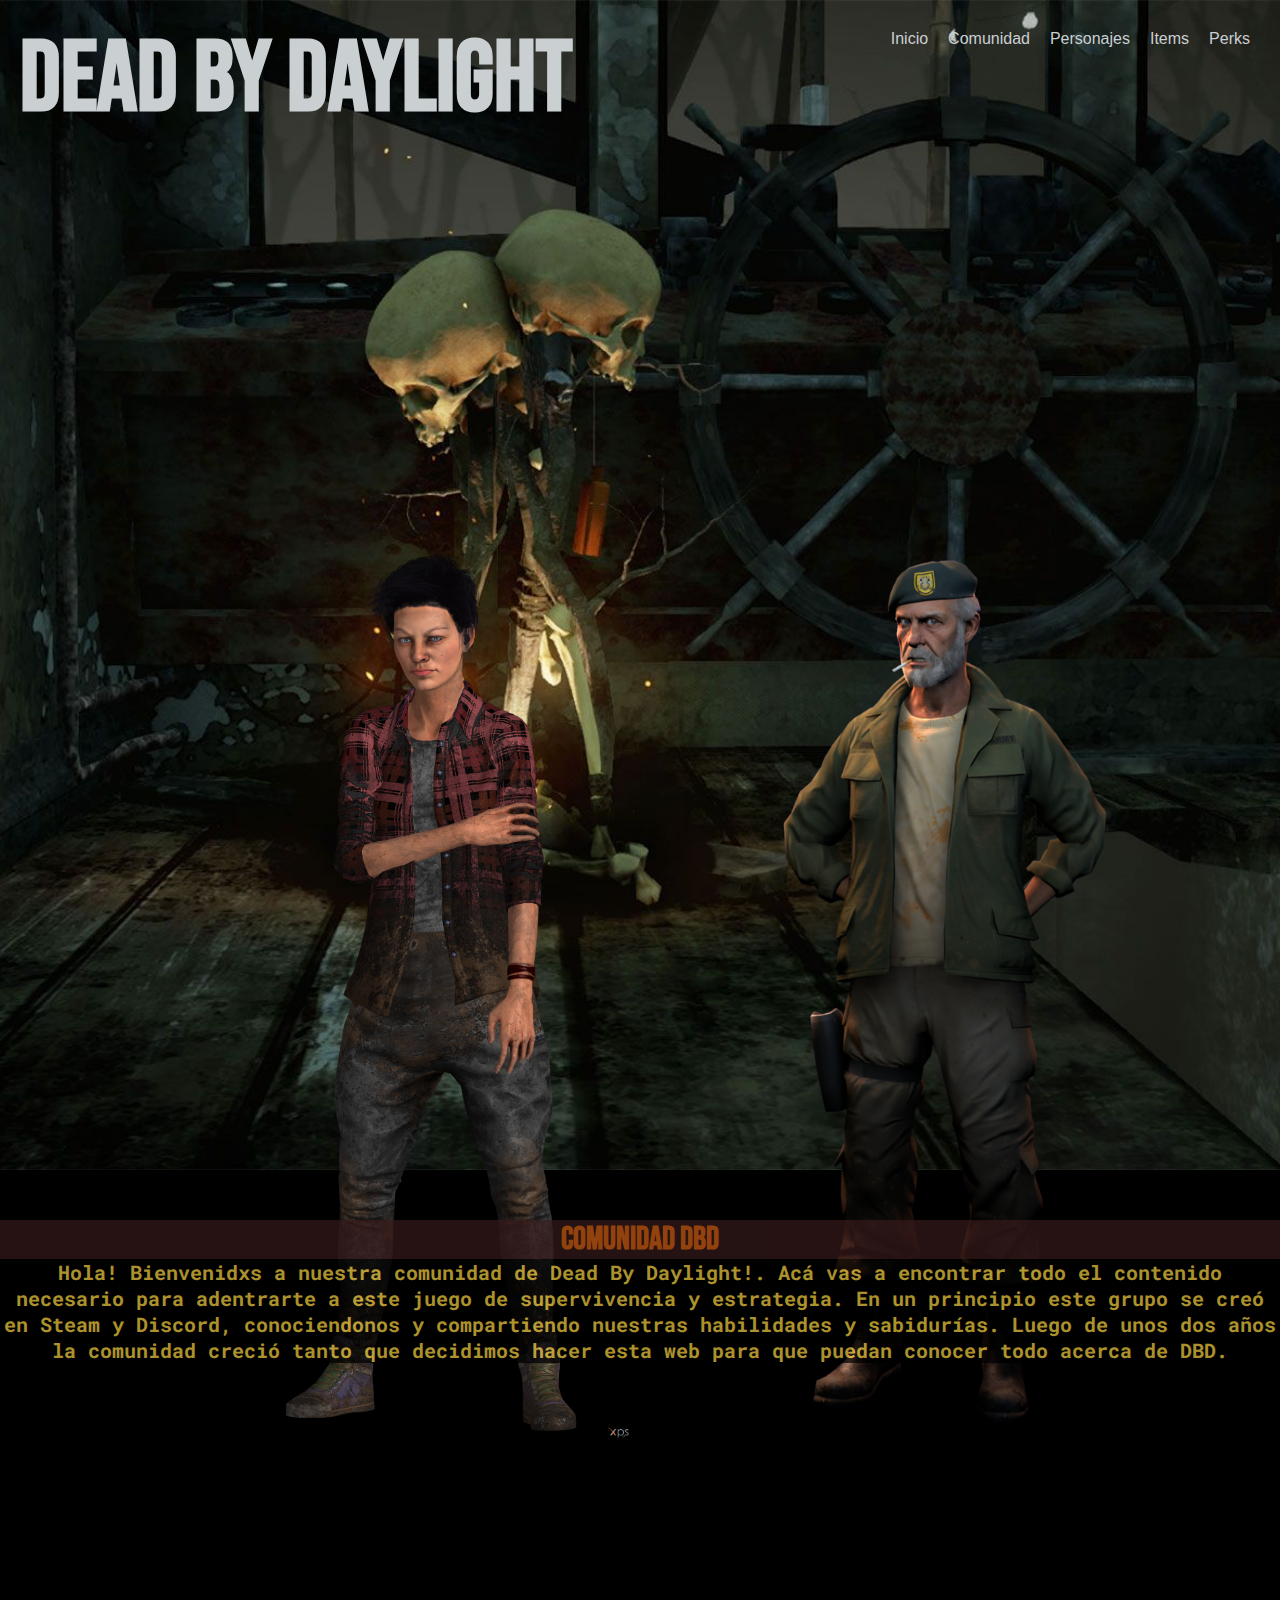
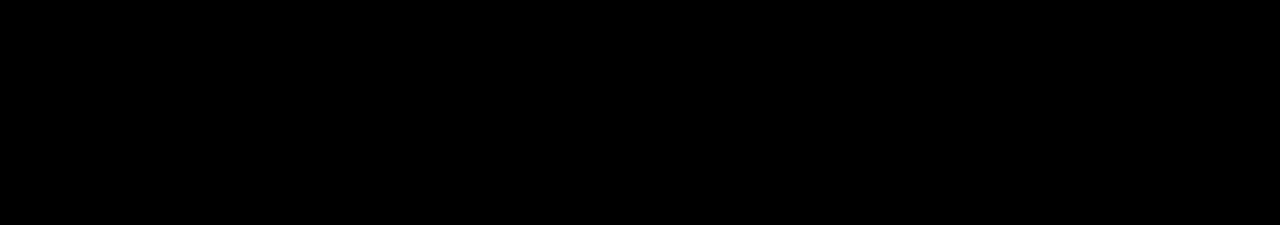
==== pages/comunidad.html @ ddb879d6 "tercera entrega" ====
<!DOCTYPE html>
<html lang="en">
<head>
    <meta charset="UTF-8">
    <meta http-equiv="X-UA-Compatible" content="IE=edge">
    <meta name="viewport" content="width=device-width, initial-scale=1.0">
    <meta name="keywords" content="Dead by daylight, Steam, Juegos, Supervivencia">
    <meta name="description" content="Dead By Daylight es un video juego de supervivencia y estrategia, en nuestra pagina podras encontrar toda la información necesaria para introducirte en este juego.">
    <link rel="stylesheet" href="../css/prueba.css">
    <title>Comunidad</title>
</head>
<body>
    <!-- agrego header con titulo, lista de secciones + boton -->
    <header class="header-comunidad">
        <nav class="nav-container">
            <div class="nav-titulo">
                <h1>Dead by Daylight</h1>
            </div>
            <div class="nav-lista">
                    <ul class="lista">
                        <li class="li"><a class="a" href="../index.html">Inicio</a></li>
                        <li class="li"><a class="a" href="comunidad.html">Comunidad</a></li>
                        <li class="li"><a class="a" href="personajes.html">Personajes</a></li>
                        <li class="li"><a class="a" href="items.html">Items</a></li>
                        <li class="li"><a class="a" href="perks.html">Perks</a></li>
                    </ul>
            </div>
        </nav>
        <!-- agrego imagenes entre el header y el main -->
        <section class="section-container">
            <div class="container-imagen1">
                <img class="fotos-comunidad" src="../multimedia/dead_by_daylight__nea_karlsson__outfit_02___by_kabalstein_de1eb1q-fullview.png" alt="imagen-personaje-neakarlsson">
                </div>
                <div class="container-imagen2">
                <img class="fotos-comunidad" src="../multimedia/f32d7bc21bb6acd0cee2df1f44f39b13.png" alt="imagen-personaje-billoverbeck">
            </div>
        </section>
    </header>
    <main>
        <!-- agrego titulo con animacion -->
        <article class="article-container">
            <h2 class="titulo-dos">Comunidad DBD</h2>
            <p class="texto-comunidad">Hola! Bienvenidxs a   nuestra comunidad de Dead By Daylight!.
                Acá vas a encontrar todo el contenido necesario para adentrarte a este juego de supervivencia y estrategia. En un principio este grupo se creó en Steam y Discord, conociendonos y compartiendo nuestras habilidades y sabidurías. Luego de unos dos años la comunidad creció tanto que decidimos hacer esta web para que puedan conocer todo acerca de DBD. 
            </p>
        </article>
        <!-- agrego seccion de videos de youtube -->
        <section class="section-videos2">
            <h2>Videos Comunidad</h2>
            <div class="videos-comunidad">
                <iframe width="560" height="315" src="https://www.youtube.com/embed/xrKp0gm85xw" title="YouTube video player" frameborder="0" allow="accelerometer; autoplay; clipboard-write; encrypted-media; gyroscope; picture-in-picture" allowfullscreen></iframe>
                <iframe width="560" height="315" src="https://www.youtube.com/embed/roY3IegekL8" title="YouTube video player" frameborder="0" allow="accelerometer; autoplay; clipboard-write; encrypted-media; gyroscope; picture-in-picture" allowfullscreen></iframe>
            </div>
        </section>
    </main>

</body>
</html>
---- css/prueba.css ----
@import url("https://fonts.googleapis.com/css2?family=Bebas+Neue&family=Macondo&display=swap");
@import url("https://fonts.googleapis.com/css2?family=Bebas+Neue&family=Macondo&family=Roboto+Mono:wght@100&display=swap");
@import url("https://fonts.googleapis.com/css2?family=Bebas+Neue&family=Macondo&display=swap");
@import url("https://fonts.googleapis.com/css2?family=Bebas+Neue&family=Macondo&family=Roboto+Mono:wght@100&display=swap");
@import url("https://fonts.googleapis.com/css2?family=Bebas+Neue&family=Macondo&family=Roboto+Mono:wght@100&display=swap");
@import url("https://fonts.googleapis.com/css2?family=Bebas+Neue&family=Macondo&display=swap");
@import url("https://fonts.googleapis.com/css2?family=Bebas+Neue&family=Macondo&family=Roboto+Mono:wght@100&display=swap");
@import url("https://fonts.googleapis.com/css2?family=Bebas+Neue&family=Macondo&display=swap");
@import url("https://fonts.googleapis.com/css2?family=Bebas+Neue&family=Macondo&family=Roboto+Mono:wght@100&display=swap");
@import url("https://fonts.googleapis.com/css2?family=Bebas+Neue&family=Macondo&family=Roboto+Mono:wght@100&display=swap");
@import url("https://fonts.googleapis.com/css2?family=Bebas+Neue&family=Macondo&display=swap");
@import url("https://fonts.googleapis.com/css2?family=Bebas+Neue&family=Macondo&family=Roboto+Mono:wght@100&display=swap");
@import url("https://fonts.googleapis.com/css2?family=Bebas+Neue&family=Macondo&family=Roboto+Mono:wght@100&display=swap");
@import url("https://fonts.googleapis.com/css2?family=Bebas+Neue&family=Macondo&display=swap");
@import url("https://fonts.googleapis.com/css2?family=Bebas+Neue&family=Macondo&family=Roboto+Mono:wght@100&display=swap");
@import url("https://fonts.googleapis.com/css2?family=Bebas+Neue&family=Macondo&family=Roboto+Mono:wght@100&display=swap");
.boton, .header-perks .nav-container2 .boton-items, .header-items .nav-container2 .boton-items, .header-index .nav-container2 .boton1, .personajes .boton2 {
  background-image: linear-gradient(to right, #44130d, #922B21, #D35400, #F4D03F);
  height: 70px;
  width: fit-content;
  color: black;
  font-size: 32px;
  font-family: "Roboto Mono", monospace;
  font-weight: bold;
  border: #641E16;
  border-radius: 30px;
  padding: 10px; }

.boton, .header-perks .nav-container2 .boton-items, .header-items .nav-container2 .boton-items, .header-index .nav-container2 .boton1, .personajes .boton2 {
  background-image: linear-gradient(to right, #44130d, #922B21, #D35400, #F4D03F);
  height: 70px;
  width: fit-content;
  color: black;
  font-size: 32px;
  font-family: "Roboto Mono", monospace;
  font-weight: bold;
  border: #641E16;
  border-radius: 30px;
  padding: 10px; }

* {
  margin: 0%;
  padding: 0%; }

.header-comunidad {
  display: grid;
  grid-template-rows: repeat 2, 50%;
  grid-template-columns: repeat 4, 25%;
  grid-template-areas: "header header header header" "main main main main";
  background-image: url(../multimedia/foto4.jpg);
  background-size: cover;
  background-position: center;
  height: 130vh;
  display: flex;
  flex-flow: row wrap; }
  .header-comunidad .nav-container2 {
    height: 49vh;
    width: 1500px;
    display: flex;
    justify-content: center;
    align-items: center; }
  .header-comunidad .nav-container {
    display: flex;
    flex-direction: row;
    justify-content: space-between;
    width: 1500px;
    height: 50vh; }
    .header-comunidad .nav-container .nav-titulo {
      display: flex;
      justify-content: start;
      width: 50%;
      color: #CACFD2;
      font-family: "Bebas Neue", cursive;
      font-size: 50px;
      padding: 20px;
      line-height: 120px;
      text-align: center;
      font-weight: bold; }
    .header-comunidad .nav-container .nav-lista {
      display: flex;
      justify-content: end;
      width: 50%; }
    .header-comunidad .nav-container ul {
      list-style: none; }
    .header-comunidad .nav-container .lista {
      display: flex;
      justify-items: end;
      font-family: Arial, Helvetica, sans-serif;
      padding: 20px; }
      .header-comunidad .nav-container .lista .li {
        padding: 10px; }
        .header-comunidad .nav-container .lista .li .a {
          text-decoration: none;
          color: #CACFD2; }
  .header-comunidad .section-container {
    height: 60vh;
    width: 1000px;
    display: flex;
    justify-content: space-around; }
    .header-comunidad .section-container .container-imagen1 {
      display: flex;
      width: 100px;
      height: 100vh; }
    .header-comunidad .section-container .container-imagen2 {
      display: flex;
      width: 100px;
      height: 100vh; }

.article-container {
  margin-top: 50px;
  display: flex;
  flex-direction: column;
  text-align: center; }
  .article-container .titulo-dos {
    background-color: #361a1a;
    opacity: 0.7;
    color: #cf5e13;
    animation-name: animacion;
    animation-duration: 2s;
    animation-iteration-count: inherit;
    animation-delay: 0s; }
  .article-container .texto-comunidad {
    color: #F4D03F;
    font-size: 13px;
    font-family: "Roboto Mono", monospace;
    font-weight: bold;
    font-size: 20px;
    background-color: black;
    opacity: 0.7; }

.videos-comunidad {
  display: flex;
  justify-content: center;
  gap: 10px;
  padding: 10px;
  margin: 50px; }

@keyframes animacion {
  0% {
    color: #cfc313;
    transform: scale(1); }
  20% {
    color: #cfc313;
    transform: scale(1.2); }
  30% {
    color: #cfc313;
    transform: scale(1.3); }
  40% {
    color: #cf5e13;
    transform: scale(1.4); }
  55% {
    color: #cc3510;
    transform: scale(1.5); }
  60% {
    color: #cc3510;
    transform: scale(1.4); }
  75% {
    color: #d62019;
    transform: scale(1.3); }
  90% {
    color: #d62019;
    transform: scale(1.2); }
  100% {
    color: #630404;
    transform: scale(1); } }

@media screen and (max-width: 1160px) {
  .nav-container2 {
    height: 49vh;
    width: 1500px;
    display: flex;
    justify-content: center;
    align-items: center; }
  .nav-container {
    display: flex;
    flex-direction: row;
    justify-content: space-between;
    width: 1500px;
    height: 50vh; }
    .nav-container .nav-titulo {
      display: flex;
      justify-content: start;
      width: 50%;
      color: #CACFD2;
      font-family: "Bebas Neue", cursive;
      font-size: 50px;
      padding: 20px;
      line-height: 120px;
      text-align: center;
      font-weight: bold; }
    .nav-container .nav-lista {
      display: flex;
      justify-content: end;
      width: 50%; }
    .nav-container ul {
      list-style: none; }
    .nav-container .lista {
      display: flex;
      justify-items: end;
      font-family: Arial, Helvetica, sans-serif;
      padding: 20px; }
      .nav-container .lista .li {
        padding: 10px; }
        .nav-container .lista .li .a {
          text-decoration: none;
          color: #CACFD2; }
  .section-container {
    height: 30vh;
    width: 800px;
    display: flex;
    justify-content: center; }
    .section-container .fotos-comunidad {
      width: 700px;
      height: 30vh; } }

@media screen and (max-width: 610px) {
  .videos-comunidad {
    display: flex;
    flex-wrap: wrap;
    gap: 10px;
    padding: 10px;
    margin: 50px; } }

.boton, .header-perks .nav-container2 .boton-items, .header-items .nav-container2 .boton-items, .header-index .nav-container2 .boton1, .personajes .boton2 {
  background-image: linear-gradient(to right, #44130d, #922B21, #D35400, #F4D03F);
  height: 70px;
  width: fit-content;
  color: black;
  font-size: 32px;
  font-family: "Roboto Mono", monospace;
  font-weight: bold;
  border: #641E16;
  border-radius: 30px;
  padding: 10px; }

* {
  margin: 0%;
  padding: 0%; }

.header-perks {
  display: grid;
  grid-template-rows: repeat 2, 50%;
  grid-template-columns: repeat 4, 25%;
  grid-template-areas: "header header header header" "main main main main";
  background-image: url(../multimedia/foto4.jpg);
  background-size: cover;
  background-position: center;
  height: 130vh;
  display: flex;
  flex-flow: row wrap; }
  .header-perks .nav-container2 {
    height: 49vh;
    width: 1500px;
    display: flex;
    justify-content: center;
    align-items: center; }
    .header-perks .nav-container2 .boton-items:hover {
      height: 80px; }
  .header-perks .nav-container {
    display: flex;
    flex-direction: row;
    justify-content: space-between;
    width: 1500px;
    height: 50vh; }
    .header-perks .nav-container .nav-titulo {
      display: flex;
      justify-content: start;
      width: 50%;
      color: #CACFD2;
      font-family: "Bebas Neue", cursive;
      font-size: 50px;
      padding: 20px;
      line-height: 120px;
      text-align: center;
      font-weight: bold; }
    .header-perks .nav-container .nav-lista {
      display: flex;
      justify-content: end;
      width: 50%; }
    .header-perks .nav-container ul {
      list-style: none; }
    .header-perks .nav-container .lista {
      display: flex;
      justify-items: end;
      font-family: Arial, Helvetica, sans-serif;
      padding: 20px; }
      .header-perks .nav-container .lista .li {
        padding: 10px; }
        .header-perks .nav-container .lista .li .a {
          text-decoration: none;
          color: #CACFD2; }

.article-container {
  margin-top: 50px;
  display: flex;
  flex-direction: column;
  text-align: center; }
  .article-container .titulo-dos {
    background-color: #361a1a;
    opacity: 0.7;
    color: #cf5e13;
    animation-name: animacion;
    animation-duration: 2s;
    animation-iteration-count: inherit;
    animation-delay: 0s; }
  .article-container h2 {
    color: #cf5e13;
    font-family: "Bebas Neue", cursive;
    font-size: 32px; }
  .article-container .p-perks {
    color: #F4D03F;
    font-size: 13px;
    font-family: "Roboto Mono", monospace;
    font-weight: bold;
    font-size: 20px; }

@keyframes animacion {
  0% {
    color: #cfc313;
    transform: scale(1); }
  20% {
    color: #cfc313;
    transform: scale(1.2); }
  30% {
    color: #cfc313;
    transform: scale(1.3); }
  40% {
    color: #cf5e13;
    transform: scale(1.4); }
  55% {
    color: #cc3510;
    transform: scale(1.5); }
  60% {
    color: #cc3510;
    transform: scale(1.4); }
  75% {
    color: #d62019;
    transform: scale(1.3); }
  90% {
    color: #d62019;
    transform: scale(1.2); }
  100% {
    color: #630404;
    transform: scale(1); } }

@media screen and (max-width: 680px) {
  .header-perks {
    display: grid;
    grid-template-rows: repeat 2, 50%;
    grid-template-columns: repeat 2, 50%;
    grid-template-areas: "header header" "main main";
    background-image: url(../multimedia/foto4.jpg);
    background-size: cover;
    background-position: center;
    height: 130vh;
    display: flex;
    flex-flow: row wrap; }
  .nav-container2 {
    height: 49vh;
    width: 300px;
    display: flex;
    justify-content: center; }
  .nav-container {
    display: flex;
    flex-direction: column-reverse;
    align-items: center;
    padding: 10px;
    width: 300px;
    height: 50vh; }
    .nav-container .nav-titulo {
      display: flex;
      justify-content: start;
      width: 50%;
      color: #CACFD2;
      font-family: "Bebas Neue", cursive;
      font-size: 50px;
      padding: 20px;
      line-height: 120px;
      text-align: center;
      font-weight: bold; }
    .nav-container .nav-lista {
      display: flex;
      flex-direction: column-reverse;
      align-items: center;
      width: 20%; }
    .nav-container ul {
      list-style: none; }
    .nav-container .lista {
      display: flex;
      flex-direction: column-reverse;
      align-items: center;
      font-family: Arial, Helvetica, sans-serif;
      padding: 20px; }
      .nav-container .lista .li {
        padding: 10px; }
        .nav-container .lista .li .a {
          text-decoration: none;
          color: #CACFD2; } }

.boton, .header-perks .nav-container2 .boton-items, .header-items .nav-container2 .boton-items, .header-index .nav-container2 .boton1, .personajes .boton2 {
  background-image: linear-gradient(to right, #44130d, #922B21, #D35400, #F4D03F);
  height: 70px;
  width: fit-content;
  color: black;
  font-size: 32px;
  font-family: "Roboto Mono", monospace;
  font-weight: bold;
  border: #641E16;
  border-radius: 30px;
  padding: 10px; }

* {
  margin: 0%;
  padding: 0%; }

.header-items {
  display: grid;
  grid-template-rows: repeat 2, 50%;
  grid-template-columns: repeat 4, 25%;
  grid-template-areas: "header header header header" "main main main main";
  background-image: url(../multimedia/foto4.jpg);
  background-size: cover;
  background-position: center;
  height: 130vh;
  display: flex;
  flex-flow: row wrap; }
  .header-items .nav-container2 {
    height: 49vh;
    width: 1500px;
    display: flex;
    justify-content: center;
    align-items: center; }
    .header-items .nav-container2 .boton-items:hover {
      height: 80px; }
  .header-items .nav-container {
    display: flex;
    flex-direction: row;
    justify-content: space-between;
    width: 1500px;
    height: 50vh; }
    .header-items .nav-container .nav-titulo {
      display: flex;
      justify-content: start;
      width: 50%;
      color: #CACFD2;
      font-family: "Bebas Neue", cursive;
      font-size: 50px;
      padding: 20px;
      line-height: 120px;
      text-align: center;
      font-weight: bold; }
    .header-items .nav-container .nav-lista {
      display: flex;
      justify-content: end;
      width: 50%; }
    .header-items .nav-container ul {
      list-style: none; }
    .header-items .nav-container .lista {
      display: flex;
      justify-items: end;
      font-family: Arial, Helvetica, sans-serif;
      padding: 20px; }
      .header-items .nav-container .lista .li {
        padding: 10px; }
        .header-items .nav-container .lista .li .a {
          text-decoration: none;
          color: #CACFD2; }

.section-items {
  display: flex;
  justify-content: space-around;
  flex-wrap: wrap; }

.boton, .header-perks .nav-container2 .boton-items, .header-items .nav-container2 .boton-items, .header-index .nav-container2 .boton1, .personajes .boton2 {
  background-image: linear-gradient(to right, #44130d, #922B21, #D35400, #F4D03F);
  height: 70px;
  width: fit-content;
  color: black;
  font-size: 32px;
  font-family: "Roboto Mono", monospace;
  font-weight: bold;
  border: #641E16;
  border-radius: 30px;
  padding: 10px; }

* {
  margin: 0%;
  padding: 0%; }

.header-personajes {
  display: grid;
  grid-template-rows: repeat 2, 50%;
  grid-template-columns: repeat 4, 25%;
  grid-template-areas: "header header header header" "main main main main";
  background-image: url(../multimedia/foto4.jpg);
  background-size: cover;
  background-position: center;
  height: 130vh;
  display: flex;
  flex-flow: row wrap; }
  .header-personajes .nav-container2 {
    height: 49vh;
    width: 1500px;
    display: flex;
    justify-content: center;
    align-items: center; }
  .header-personajes .nav-container {
    display: flex;
    flex-direction: row;
    justify-content: space-between;
    width: 1500px;
    height: 50vh; }
    .header-personajes .nav-container .nav-titulo {
      display: flex;
      justify-content: start;
      width: 50%;
      color: #CACFD2;
      font-family: "Bebas Neue", cursive;
      font-size: 50px;
      padding: 20px;
      line-height: 120px;
      text-align: center;
      font-weight: bold; }
    .header-personajes .nav-container .nav-lista {
      display: flex;
      justify-content: end;
      width: 50%; }
    .header-personajes .nav-container ul {
      list-style: none; }
    .header-personajes .nav-container .lista {
      display: flex;
      justify-items: end;
      font-family: Arial, Helvetica, sans-serif;
      padding: 20px; }
      .header-personajes .nav-container .lista .li {
        padding: 10px; }
        .header-personajes .nav-container .lista .li .a {
          text-decoration: none;
          color: #CACFD2; }

.section-container2 {
  height: 60vh;
  width: 1500px;
  display: flex;
  align-items: center;
  justify-content: space-around; }

main {
  background-color: black; }
  main .article-personajes {
    padding: 20px; }
    main .article-personajes h2 {
      color: #cf5e13;
      font-family: "Bebas Neue", cursive;
      font-size: 32px;
      color: #d32a1e; }
    main .article-personajes .p-personajes {
      color: orange;
      font-size: Arial, Helvetica, sans-serif;
      font-family: "Roboto Mono", monospace;
      font-weight: bold; }
  main .personajes-container {
    padding: 20px; }
  main h4 {
    font-family: "Bebas Neue", cursive;
    color: #d32a1e;
    font-size: 20px; }
  main .p-supervivientes {
    color: #F4D03F;
    font-size: 13px;
    font-family: "Roboto Mono", monospace;
    font-weight: bold; }
  main .p-asesinos {
    color: #F4D03F;
    font-size: 13px;
    font-family: "Roboto Mono", monospace;
    font-weight: bold; }

.boton, .header-perks .nav-container2 .boton-items, .header-items .nav-container2 .boton-items, .header-index .nav-container2 .boton1, .personajes .boton2 {
  background-image: linear-gradient(to right, #44130d, #922B21, #D35400, #F4D03F);
  height: 70px;
  width: fit-content;
  color: black;
  font-size: 32px;
  font-family: "Roboto Mono", monospace;
  font-weight: bold;
  border: #641E16;
  border-radius: 30px;
  padding: 10px; }

* {
  margin: 0%;
  padding: 0%; }

body {
  background-color: black; }

.header-index {
  display: grid;
  grid-template-rows: repeat 2, 50%;
  grid-template-columns: repeat 4, 25%;
  grid-template-areas: "header header header header" "main main main main";
  background-image: url(../multimedia/foto4.jpg);
  background-size: cover;
  background-position: center;
  height: 130vh;
  display: flex;
  flex-flow: row wrap; }
  .header-index .nav-container2 {
    height: 49vh;
    width: 1500px;
    display: flex;
    justify-content: center;
    align-items: center; }
    .header-index .nav-container2 .boton1:hover {
      height: 80px; }
  .header-index .nav-container {
    display: flex;
    flex-direction: row;
    justify-content: space-between;
    width: 1500px;
    height: 50vh; }
    .header-index .nav-container .nav-titulo {
      display: flex;
      justify-content: start;
      width: 50%;
      color: #CACFD2;
      font-family: "Bebas Neue", cursive;
      font-size: 50px;
      padding: 20px;
      line-height: 120px;
      text-align: center;
      font-weight: bold; }
    .header-index .nav-container .nav-lista {
      display: flex;
      justify-content: end;
      width: 50%; }
      .header-index .nav-container .nav-lista ul {
        list-style: none; }
      .header-index .nav-container .nav-lista .lista {
        display: flex;
        justify-items: end;
        font-family: Arial, Helvetica, sans-serif;
        padding: 20px; }
        .header-index .nav-container .nav-lista .lista .li {
          padding: 10px; }
          .header-index .nav-container .nav-lista .lista .li .a {
            text-decoration: none;
            color: #CACFD2; }

.section-videos h2 {
  color: #cf5e13;
  font-family: "Bebas Neue", cursive;
  font-size: 32px; }

.section-videos .videos {
  display: flex;
  justify-content: center;
  gap: 10px;
  padding: 10px;
  margin: 50px; }

.personajes {
  display: flex;
  flex-direction: column;
  color: #F4D03F;
  font-size: 20px;
  font-family: "Roboto Mono", monospace; }
  .personajes .a-boton2 {
    margin: auto; }
  .personajes .boton2:hover {
    height: 80px; }

main {
  background-color: black; }

@media screen and (max-width: 610px) {
  .videos {
    display: flex;
    flex-wrap: wrap;
    gap: 10px;
    padding: 10px;
    margin: 50px; } }
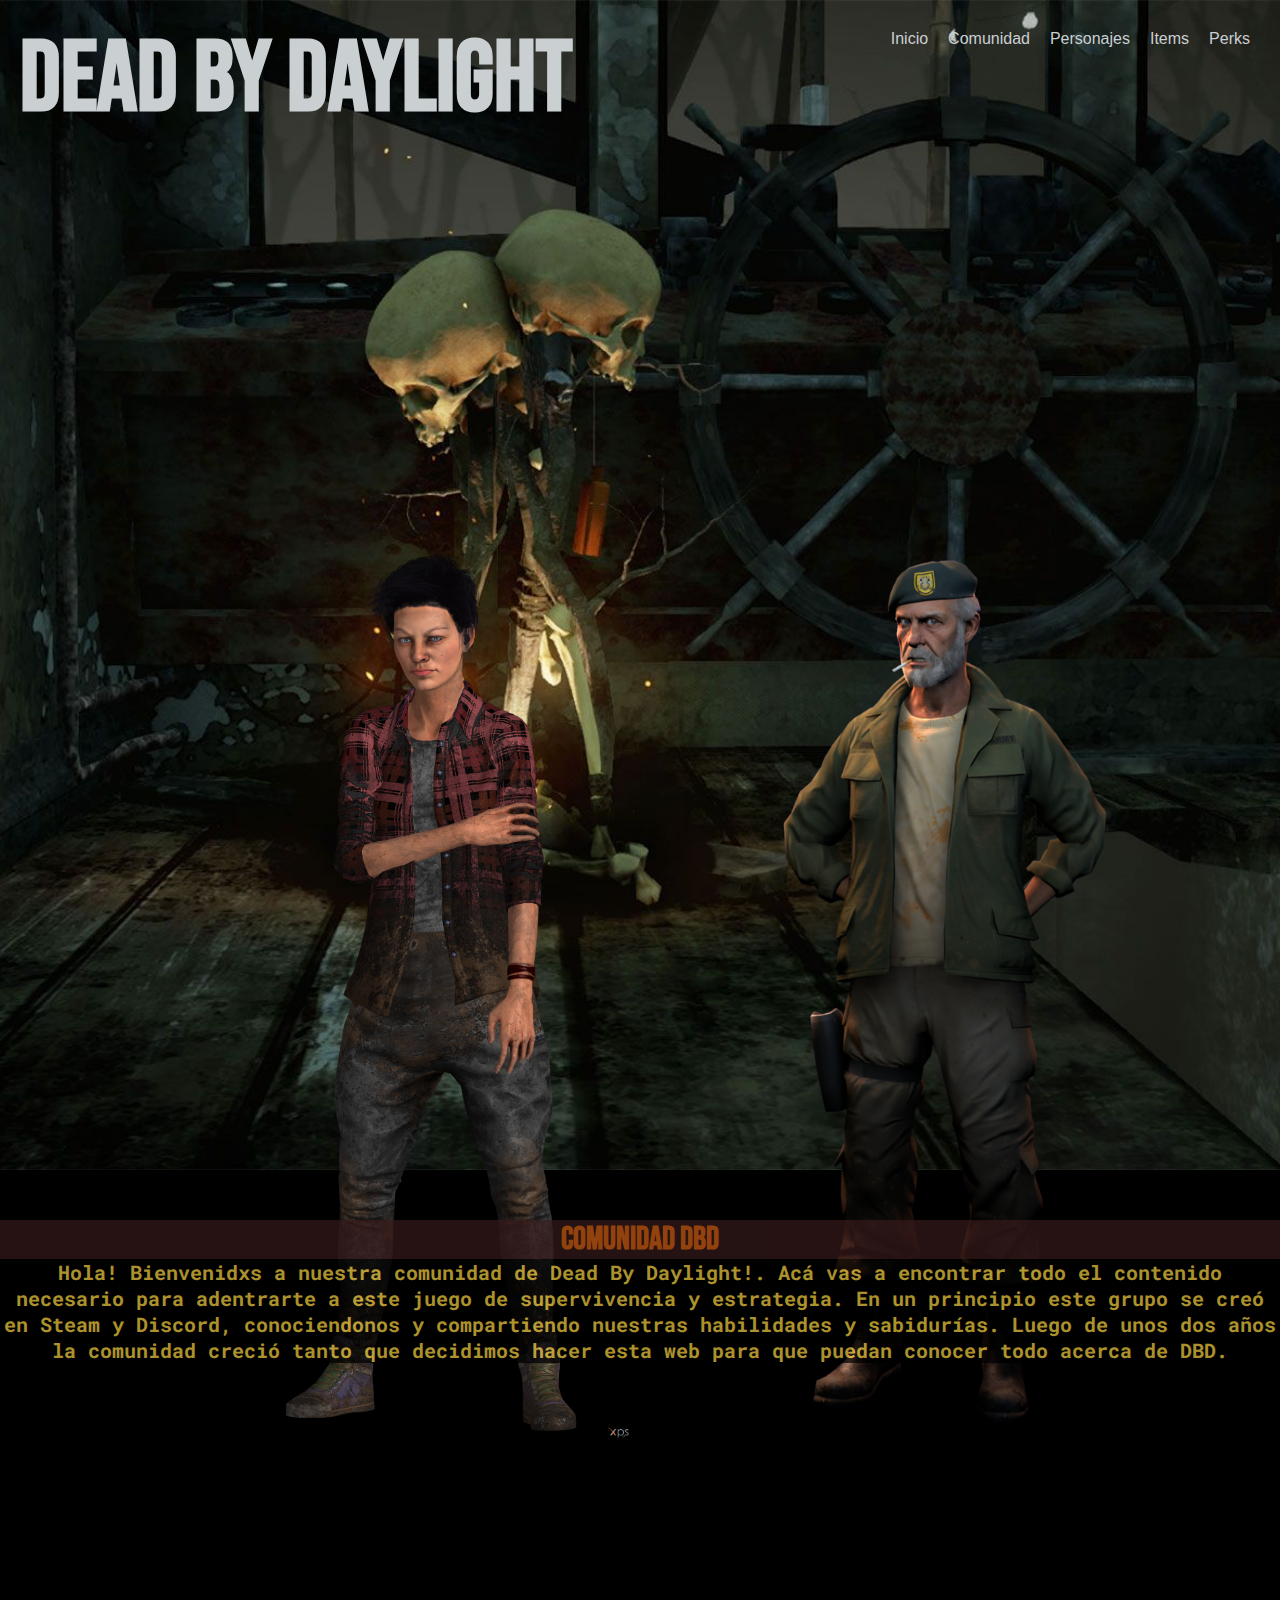
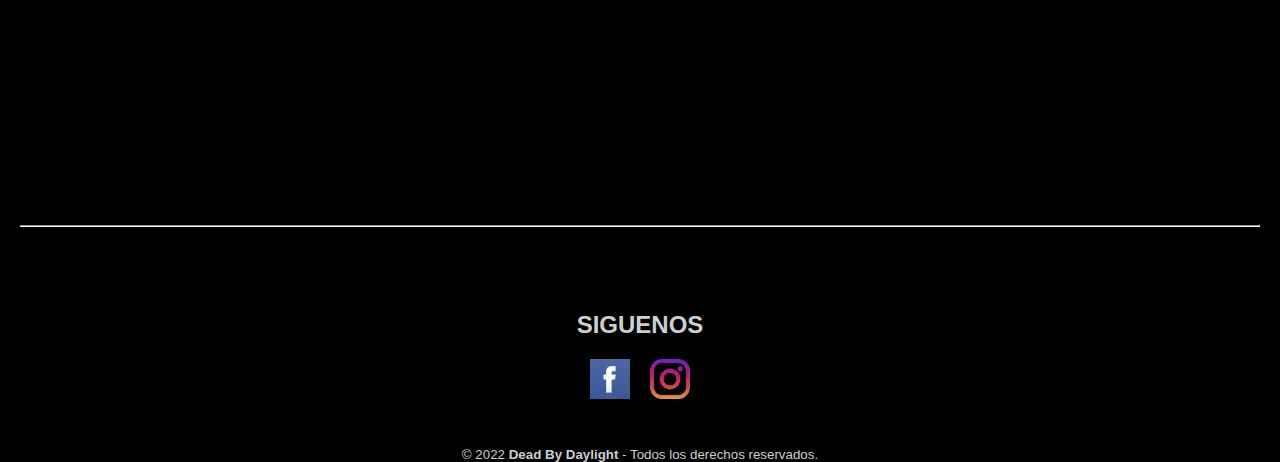
==== commit e296e804: "prueba proyecto final" ====
--- a/pages/comunidad.html
+++ b/pages/comunidad.html
@@ -54,5 +54,25 @@
         </section>
     </main>
 
+    <!-- pie de pagina -->
+<hr>
+<footer>
+        <div class="footer-container">
+            <div class="info-footer">
+                <h2>SIGUENOS</h2>
+                <div class="logos-flex">
+                    <div>
+                        <img class="logo1" src="../multimedia/face.png" alt="logo-de-facebook">
+                    </div>
+                    <div>
+                        <img class="logo2" src="../multimedia/ig.png" alt="logo-de-instagram">
+                    </div>
+            </div>
+            </div>
+        </div>
+        <div class="footer-derechos">
+            <small>&copy; 2022 <b>Dead By Daylight</b> - Todos los derechos reservados.</small>
+        </div>
+</footer>
 </body>
 </html>--- a/css/prueba.css
+++ b/css/prueba.css
@@ -135,6 +135,40 @@
   gap: 10px;
   padding: 10px;
   margin: 50px; }
+
+hr {
+  margin: 20px; }
+
+.footer-container {
+  width: 100%;
+  height: 200px;
+  display: flex;
+  align-items: center;
+  justify-content: space-around;
+  color: #CACFD2;
+  font-family: Arial, Helvetica, sans-serif; }
+  .footer-container .info-footer {
+    display: flex;
+    align-items: center;
+    flex-direction: column; }
+    .footer-container .info-footer .logos-flex {
+      width: 100px;
+      display: flex;
+      justify-content: space-between; }
+    .footer-container .info-footer h2 {
+      margin: 20px; }
+    .footer-container .info-footer .logo1 {
+      width: 40px;
+      height: 40px; }
+    .footer-container .info-footer .logo2 {
+      width: 40px;
+      height: 40px; }
+
+.footer-derechos {
+  color: #CACFD2;
+  font-family: Arial, Helvetica, sans-serif;
+  display: flex;
+  justify-content: center; }
 
 @keyframes animacion {
   0% {
@@ -316,6 +350,40 @@
     font-weight: bold;
     font-size: 20px; }
 
+hr {
+  margin: 20px; }
+
+.footer-container {
+  width: 100%;
+  height: 200px;
+  display: flex;
+  align-items: center;
+  justify-content: space-around;
+  color: #CACFD2;
+  font-family: Arial, Helvetica, sans-serif; }
+  .footer-container .info-footer {
+    display: flex;
+    align-items: center;
+    flex-direction: column; }
+    .footer-container .info-footer .logos-flex {
+      width: 100px;
+      display: flex;
+      justify-content: space-between; }
+    .footer-container .info-footer h2 {
+      margin: 20px; }
+    .footer-container .info-footer .logo1 {
+      width: 40px;
+      height: 40px; }
+    .footer-container .info-footer .logo2 {
+      width: 40px;
+      height: 40px; }
+
+.footer-derechos {
+  color: #CACFD2;
+  font-family: Arial, Helvetica, sans-serif;
+  display: flex;
+  justify-content: center; }
+
 @keyframes animacion {
   0% {
     color: #cfc313;
@@ -474,6 +542,40 @@
   display: flex;
   justify-content: space-around;
   flex-wrap: wrap; }
+
+hr {
+  margin: 20px; }
+
+.footer-container {
+  width: 100%;
+  height: 200px;
+  display: flex;
+  align-items: center;
+  justify-content: space-around;
+  color: #CACFD2;
+  font-family: Arial, Helvetica, sans-serif; }
+  .footer-container .info-footer {
+    display: flex;
+    align-items: center;
+    flex-direction: column; }
+    .footer-container .info-footer .logos-flex {
+      width: 100px;
+      display: flex;
+      justify-content: space-between; }
+    .footer-container .info-footer h2 {
+      margin: 20px; }
+    .footer-container .info-footer .logo1 {
+      width: 40px;
+      height: 40px; }
+    .footer-container .info-footer .logo2 {
+      width: 40px;
+      height: 40px; }
+
+.footer-derechos {
+  color: #CACFD2;
+  font-family: Arial, Helvetica, sans-serif;
+  display: flex;
+  justify-content: center; }
 
 .boton, .header-perks .nav-container2 .boton-items, .header-items .nav-container2 .boton-items, .header-index .nav-container2 .boton1, .personajes .boton2 {
   background-image: linear-gradient(to right, #44130d, #922B21, #D35400, #F4D03F);
@@ -581,6 +683,40 @@
     font-family: "Roboto Mono", monospace;
     font-weight: bold; }
 
+hr {
+  margin: 20px; }
+
+.footer-container {
+  width: 100%;
+  height: 200px;
+  display: flex;
+  align-items: center;
+  justify-content: space-around;
+  color: #CACFD2;
+  font-family: Arial, Helvetica, sans-serif; }
+  .footer-container .info-footer {
+    display: flex;
+    align-items: center;
+    flex-direction: column; }
+    .footer-container .info-footer .logos-flex {
+      width: 100px;
+      display: flex;
+      justify-content: space-between; }
+    .footer-container .info-footer h2 {
+      margin: 20px; }
+    .footer-container .info-footer .logo1 {
+      width: 40px;
+      height: 40px; }
+    .footer-container .info-footer .logo2 {
+      width: 40px;
+      height: 40px; }
+
+.footer-derechos {
+  color: #CACFD2;
+  font-family: Arial, Helvetica, sans-serif;
+  display: flex;
+  justify-content: center; }
+
 .boton, .header-perks .nav-container2 .boton-items, .header-items .nav-container2 .boton-items, .header-index .nav-container2 .boton1, .personajes .boton2 {
   background-image: linear-gradient(to right, #44130d, #922B21, #D35400, #F4D03F);
   height: 70px;
@@ -673,12 +809,47 @@
   font-size: 20px;
   font-family: "Roboto Mono", monospace; }
   .personajes .a-boton2 {
-    margin: auto; }
+    margin: auto;
+    margin-top: 20px; }
   .personajes .boton2:hover {
     height: 80px; }
 
 main {
   background-color: black; }
+
+hr {
+  margin: 20px; }
+
+.footer-container {
+  width: 100%;
+  height: 200px;
+  display: flex;
+  align-items: center;
+  justify-content: space-around;
+  color: #CACFD2;
+  font-family: Arial, Helvetica, sans-serif; }
+  .footer-container .info-footer {
+    display: flex;
+    align-items: center;
+    flex-direction: column; }
+    .footer-container .info-footer .logos-flex {
+      width: 100px;
+      display: flex;
+      justify-content: space-between; }
+    .footer-container .info-footer h2 {
+      margin: 20px; }
+    .footer-container .info-footer .logo1 {
+      width: 40px;
+      height: 40px; }
+    .footer-container .info-footer .logo2 {
+      width: 40px;
+      height: 40px; }
+
+.footer-derechos {
+  color: #CACFD2;
+  font-family: Arial, Helvetica, sans-serif;
+  display: flex;
+  justify-content: center; }
 
 @media screen and (max-width: 610px) {
   .videos {
